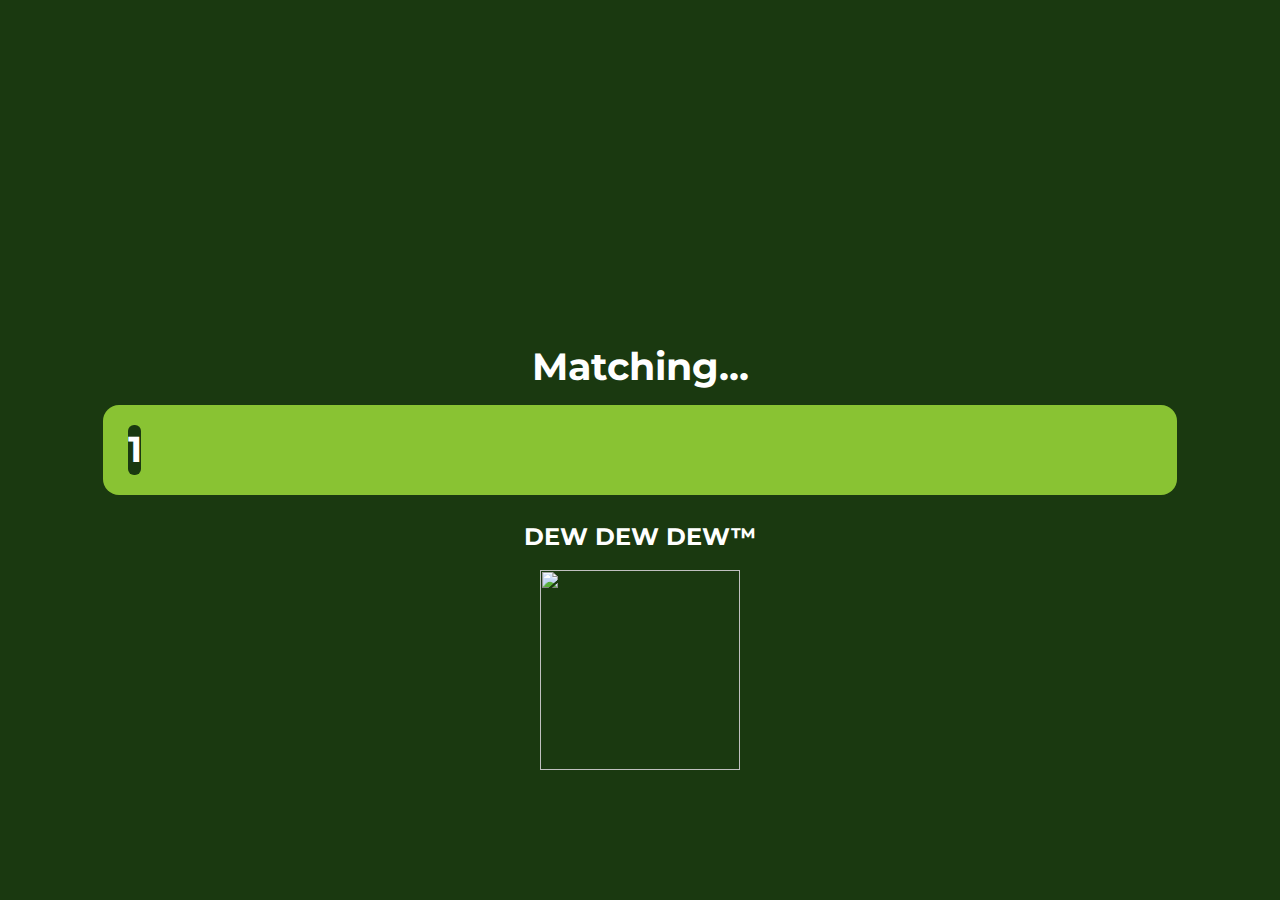
==== match/index.html @ 34c1861c "JUST DEW IT" ====
<html>
<head>
  <meta charset="utf-8">
  <meta name="viewport" content="initial-scale=1.0">
  <title>The Realest Illuminati</title>
  <link href="http://fonts.googleapis.com/css?family=Montserrat:400,700," rel="stylesheet" type="text/css">
  
  <link rel="icon" type="image/x-icon" href="favicon.ico">
<style>
body{
  background:#1A3910;
}

#loader{
  background:black;
}
#vh {
  font: 700 1.5em/1.38 Montserrat;
  color:white;
  border-radius: 16px;
  padding: 25px;
  width: 80%;
  height: 40px;
  background: #89C333;
  text-align: center;
  margin: auto;
  position: absolute;
  top: 0;
  left: 0;
  bottom: 0;
  right: 0;
}

#title{
  
  text-align: center;
  margin: auto;
 
  
  font: 700 2.375em/1.38 Montserrat;
  color:white;
}

#title2{
  
  text-align: center;
  margin: auto;
 position: absolute;
  text-align: center;
  margin: auto;
  height: 40px;
  
  top: -178;
  left: 0;
  bottom: 0;
  right: 0;
  
  
  font: 700 2.375em/1.38 Montserrat;
  color:white;
}

#title3{
  
  text-align: center;
  margin: auto;
 position: absolute;
  text-align: center;
  margin: auto;
  height: 40px;
  
  top: 280;
  left: 0;
  bottom: 0;
  right: 0;
  
  
  font: 700 2.375em/1.38 Montserrat;
  color:white;
}

#text {
  font: 700 1.5em/1.38 Montserrat;
  color:white;
  
  position: absolute;
  text-align: center;
  margin: auto;
  height: 40px;
  
  top: 180;
  left: 0;
  bottom: 0;
  right: 0;
}
.progress-bar {
  height: 50px;
  width: 0;
  left:0;
  font: 700 1.5em/1.38 Montserrat;
  text-align:center;
  background:#1A3910;
  border-radius: 6px;
  margin-top: -5px;
}

.profile{

}

#avatar{

-webkit-box-align:center;
-webkit-box-pack:center;
display:-webkit-box;
 text-align: center;
  margin: auto;
  height: 200px;
  border-radius: 100px;
  margin-top: 14%;
  -moz-border-radius: 100px;
  -khtml-border-radius: 100px;
  -webkit-border-radius: 100px;
  
  
}

</style>
<script src="http://ajax.googleapis.com/ajax/libs/jquery/2.1.3/jquery.min.js"></script>
</head>
<body>
  <div id="loader">
  <div id="title2">Matching...</div>
<div id="vh">
  <div class="progress-bar"></div>
  
</div>
<div class="_text" id="text"></div>
<div id="title3"><img style="width:200px;text-align:center;" src="http://f.cl.ly/items/0X0g2d1x3S3s0d0m2720/Mountain_Dew_logo.png"></div>
</div>

<div class="profile">
    <img src="images/dew.png" id="avatar">
    <div id="title" style="font: 700 1.5em/1.38 Montserrat;margin-top:16px;">You got matched with...</div>
    <div id="title" style="color:#F8E71C;margin-top:6px;">MTN DEW</div>
    <div id="title" style="font: 700 1.5em/1.38 Montserrat;width:70%;margin-top:8px;">When you're got a thirst<br>to quench, nothing hits the<br>spot like a cool MTN DEW.</div>
    <div id="title" style="font: 700 1.5em/1.38 Montserrat;text-align:center;margin-top:10px;"><a style="color:white;" href="http://www.amazon.com/Mountain-Dew-Bottle-Count-Each/dp/B00HZYCCKU/ref=sr_1_1?ie=UTF8&qid=1422085889&sr=8-1&keywords=mtn+dew">BUY MTN DEW</a></div>
</div>



<script>
$('.profile').hide();
var phrases = ['JUST DEW IT™','DO THE DEW™','IM DEWING IT™','FEEL THE DEW™','ITS YOUR DEWSTINY™','WHO DEW THAT VOODEW™','DEW DEW DEW™','DRINK THE DEW™','MTN DEW IT™','PLEASE DRINK DEW™','MTN DEW GAVE US MONEY™'];
var i = 0;

$('.progress-bar').animate(
    {width:'100%'}, 
    {
    duration:10000  ,
step: function(now, fx) {
var data= Math.round(now);
$(this).html(data + '%');
  if(i%50 == 0){
    $('#text').empty();
    $('#text').text(phrases[Math.floor(Math.random()*phrases.length)]);
  }
i++;
}
}        
);
$('#loader').delay("10650").fadeOut();
$('.profile').delay("11000").fadeIn();
</script>
</body>
</html>
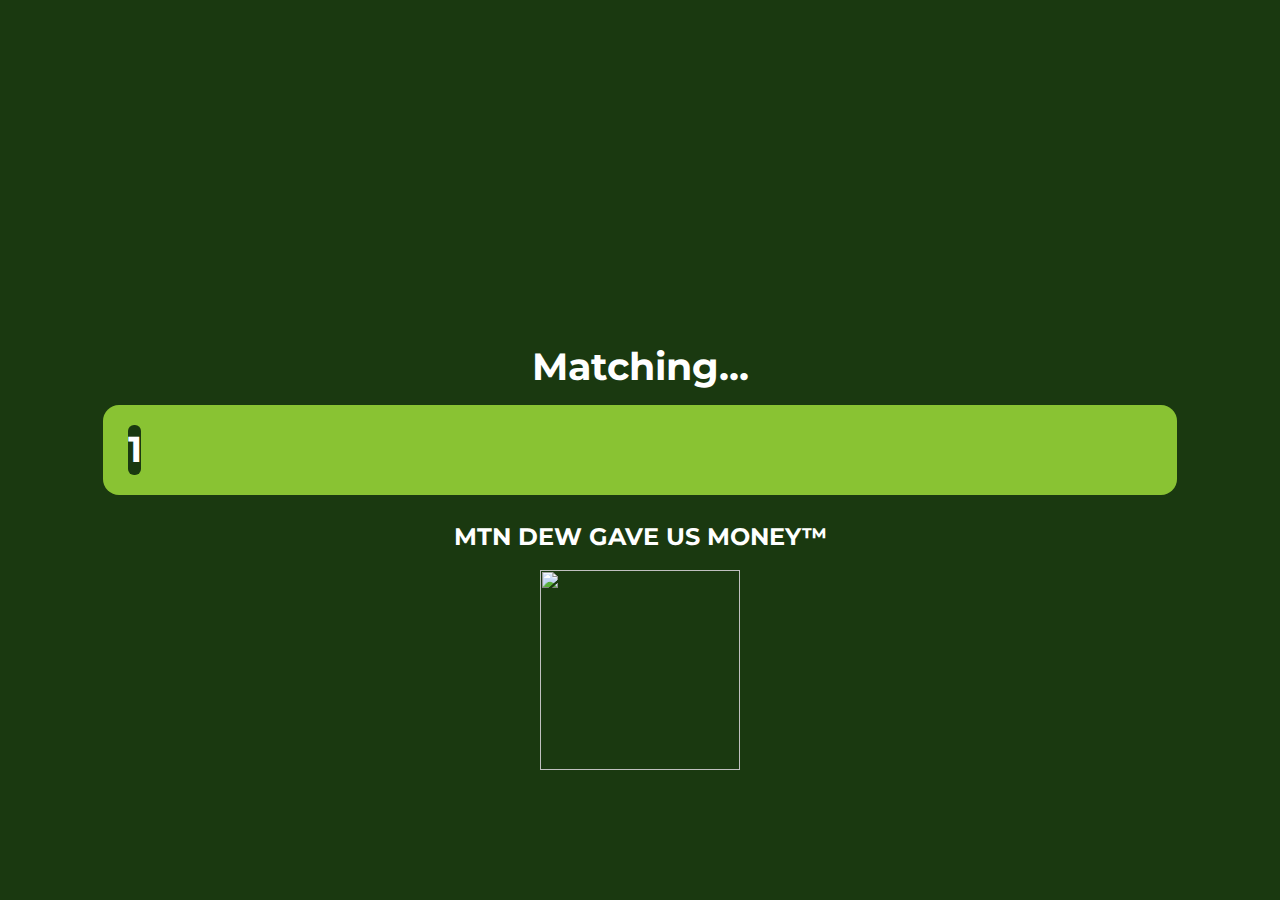
==== commit 2acd3e2b: "oops" ====
--- a/match/index.html
+++ b/match/index.html
@@ -142,7 +142,7 @@
 <div class="profile">
     <img src="images/dew.png" id="avatar">
     <div id="title" style="font: 700 1.5em/1.38 Montserrat;margin-top:16px;">You got matched with...</div>
-    <div id="title" style="color:#F8E71C;margin-top:6px;">MTN DEW</div>
+    <div id="title" style="color:#89C333;margin-top:6px;">MTN DEW</div>
     <div id="title" style="font: 700 1.5em/1.38 Montserrat;width:70%;margin-top:8px;">When you're got a thirst<br>to quench, nothing hits the<br>spot like a cool MTN DEW.</div>
     <div id="title" style="font: 700 1.5em/1.38 Montserrat;text-align:center;margin-top:10px;"><a style="color:white;" href="http://www.amazon.com/Mountain-Dew-Bottle-Count-Each/dp/B00HZYCCKU/ref=sr_1_1?ie=UTF8&qid=1422085889&sr=8-1&keywords=mtn+dew">BUY MTN DEW</a></div>
 </div>
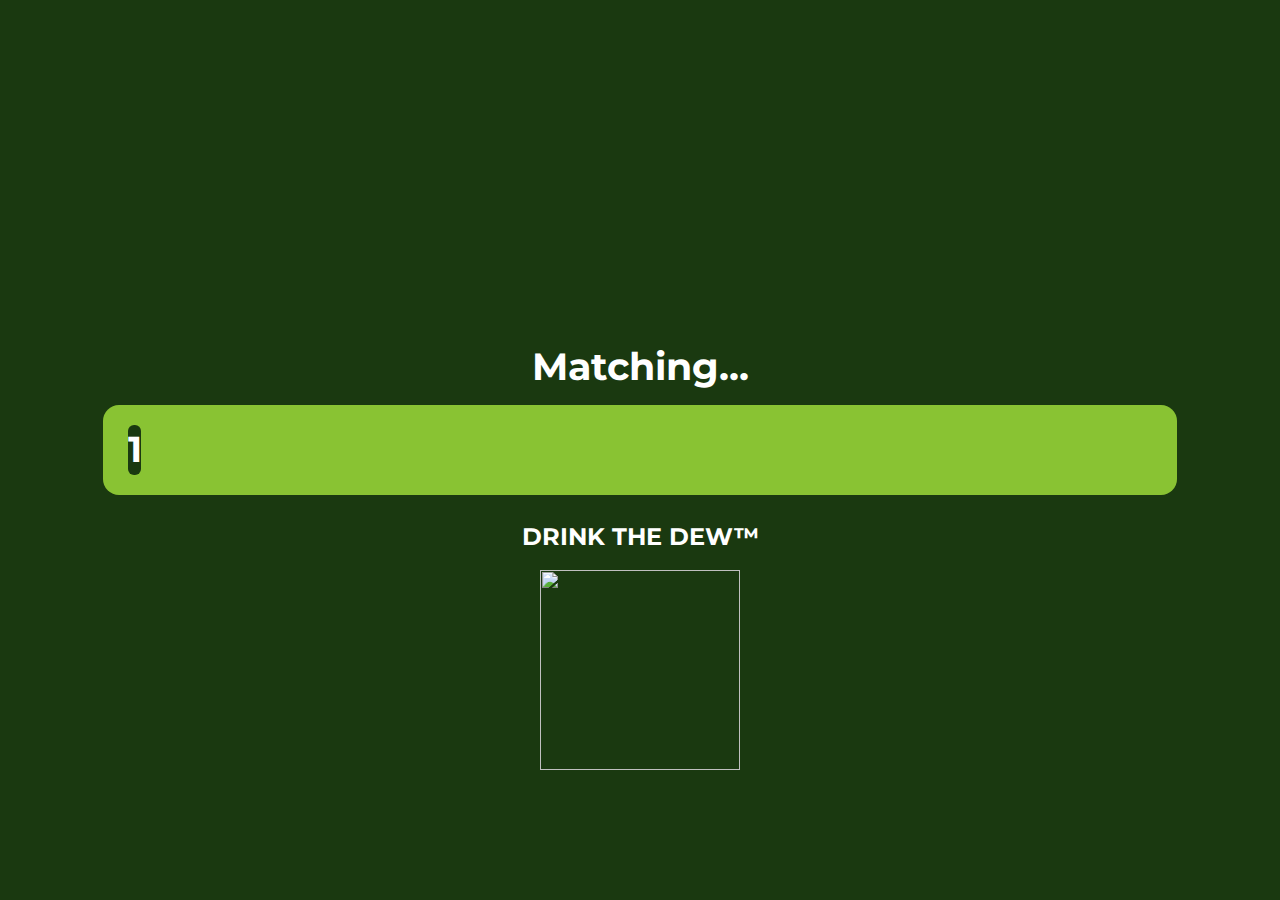
==== commit b0a0125c: "ok" ====
--- a/match/index.html
+++ b/match/index.html
@@ -142,16 +142,16 @@
 <div class="profile">
     <img src="images/dew.png" id="avatar">
     <div id="title" style="font: 700 1.5em/1.38 Montserrat;margin-top:16px;">You got matched with...</div>
-    <div id="title" style="color:#89C333;margin-top:6px;">MTN DEW</div>
-    <div id="title" style="font: 700 1.5em/1.38 Montserrat;width:70%;margin-top:8px;">When you're got a thirst<br>to quench, nothing hits the<br>spot like a cool MTN DEW.</div>
-    <div id="title" style="font: 700 1.5em/1.38 Montserrat;text-align:center;margin-top:10px;"><a style="color:white;" href="http://www.amazon.com/Mountain-Dew-Bottle-Count-Each/dp/B00HZYCCKU/ref=sr_1_1?ie=UTF8&qid=1422085889&sr=8-1&keywords=mtn+dew">BUY MTN DEW</a></div>
+    <div id="title" style="color:#89C333;margin-top:6px;">MTN DEW™</div>
+    <div id="title" style="font: 700 1.5em/1.38 Montserrat;width:70%;margin-top:8px;">When you're got a thirst<br>to quench, nothing hits the<br>spot like a cool MTN DEW™.</div>
+    <div id="title" style="font: 700 1.5em/1.38 Montserrat;text-align:center;margin-top:10px;"><a style="color:#89C333;" href="http://www.amazon.com/Mountain-Dew-Bottle-Count-Each/dp/B00HZYCCKU/ref=sr_1_1?ie=UTF8&qid=1422085889&sr=8-1&keywords=mtn+dew">BUY MTN DEW™ NOW</a></div>
 </div>
 
 
 
 <script>
 $('.profile').hide();
-var phrases = ['JUST DEW IT™','DO THE DEW™','IM DEWING IT™','FEEL THE DEW™','ITS YOUR DEWSTINY™','WHO DEW THAT VOODEW™','DEW DEW DEW™','DRINK THE DEW™','MTN DEW IT™','PLEASE DRINK DEW™','MTN DEW GAVE US MONEY™'];
+var phrases = ['JUST DEW IT™','DO THE DEW™','IM DEWING IT™','FEEL THE DEW™','ITS YOUR DEWSTINY™','WHO DEW THAT VOODEW™','DEW DEW DEW™','DRINK THE DEW™','MTN DEW™ IT™','PLEASE DRINK DEW™','MTN DEW™ GAVE US MONEY™'];
 var i = 0;
 
 $('.progress-bar').animate(
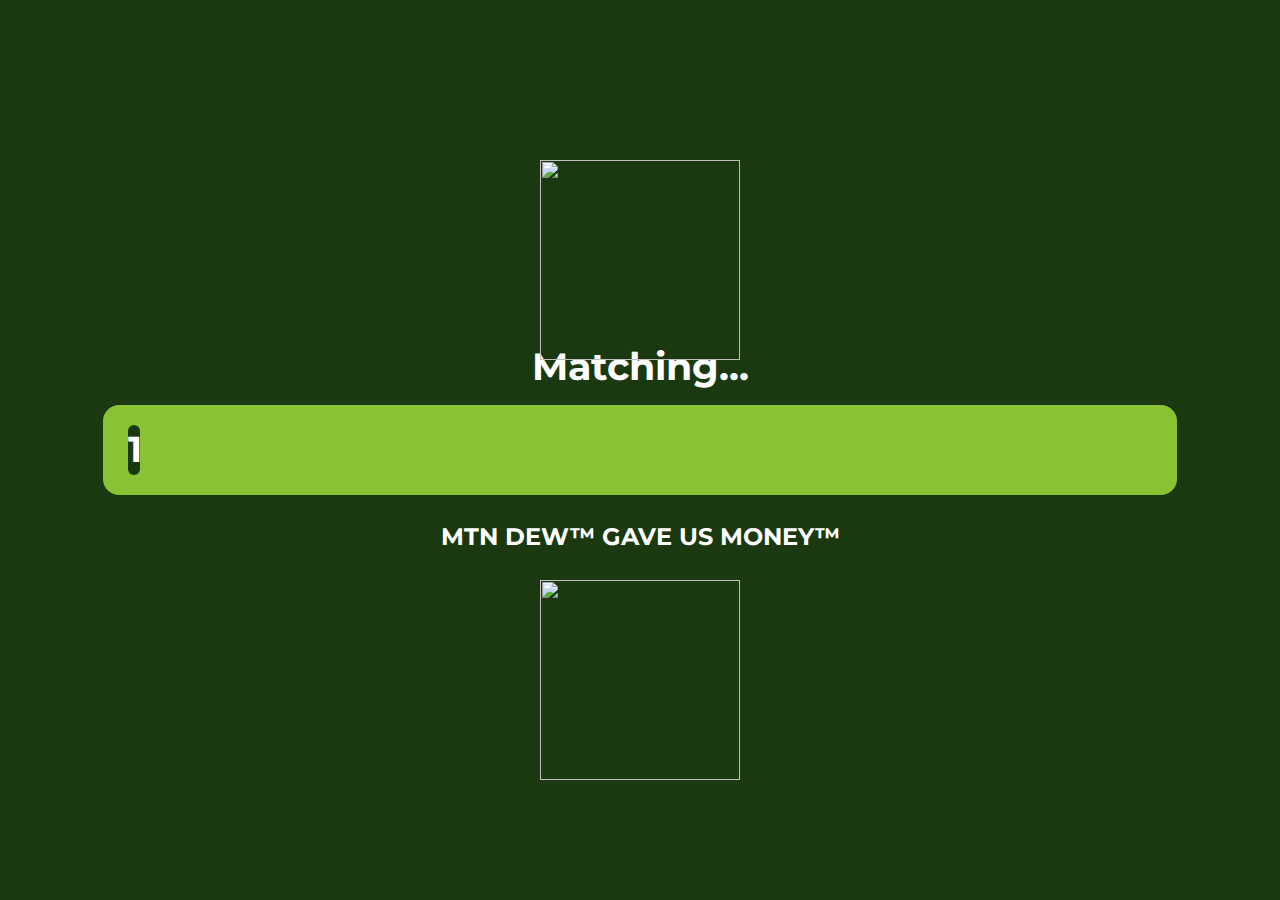
==== commit d8c2ea0c: "yep" ====
--- a/match/index.html
+++ b/match/index.html
@@ -60,7 +60,7 @@
   color:white;
 }
 
-#title3{
+#titleLogo{
   
   text-align: center;
   margin: auto;
@@ -69,7 +69,26 @@
   margin: auto;
   height: 40px;
   
-  top: 280;
+  top: -540;
+  left: 0;
+  bottom: 0;
+  right: 0;
+  
+  
+  font: 700 2.375em/1.38 Montserrat;
+  color:white;
+}
+
+#titleBottles{
+  
+  text-align: center;
+  margin: auto;
+ position: absolute;
+  text-align: center;
+  margin: auto;
+  height: 40px;
+  
+  top: 300;
   left: 0;
   bottom: 0;
   right: 0;
@@ -136,14 +155,15 @@
   
 </div>
 <div class="_text" id="text"></div>
-<div id="title3"><img style="width:200px;text-align:center;" src="http://f.cl.ly/items/0X0g2d1x3S3s0d0m2720/Mountain_Dew_logo.png"></div>
+<div id="titleLogo"><img style="width:200px;text-align:center;" src="http://f.cl.ly/items/0X0g2d1x3S3s0d0m2720/Mountain_Dew_logo.png"></div>
+<div id="titleBottles"><img style="width:200px;text-align:center;" src="http://f.cl.ly/items/3o0E1n0M2w0c1d3t2y1s/bottles.png"></div>
 </div>
 
 <div class="profile">
     <img src="images/dew.png" id="avatar">
     <div id="title" style="font: 700 1.5em/1.38 Montserrat;margin-top:16px;">You got matched with...</div>
     <div id="title" style="color:#89C333;margin-top:6px;">MTN DEW™</div>
-    <div id="title" style="font: 700 1.5em/1.38 Montserrat;width:70%;margin-top:8px;">When you're got a thirst<br>to quench, nothing hits the<br>spot like a cool MTN DEW™.</div>
+    <div id="title" style="font: 700 1.5em/1.38 Montserrat;max-width:360px;margin-top:8px;">When you're got a thirst to quench, nothing hits the spot like a cool MTN DEW™.</div>
     <div id="title" style="font: 700 1.5em/1.38 Montserrat;text-align:center;margin-top:10px;"><a style="color:#89C333;" href="http://www.amazon.com/Mountain-Dew-Bottle-Count-Each/dp/B00HZYCCKU/ref=sr_1_1?ie=UTF8&qid=1422085889&sr=8-1&keywords=mtn+dew">BUY MTN DEW™ NOW</a></div>
 </div>
 
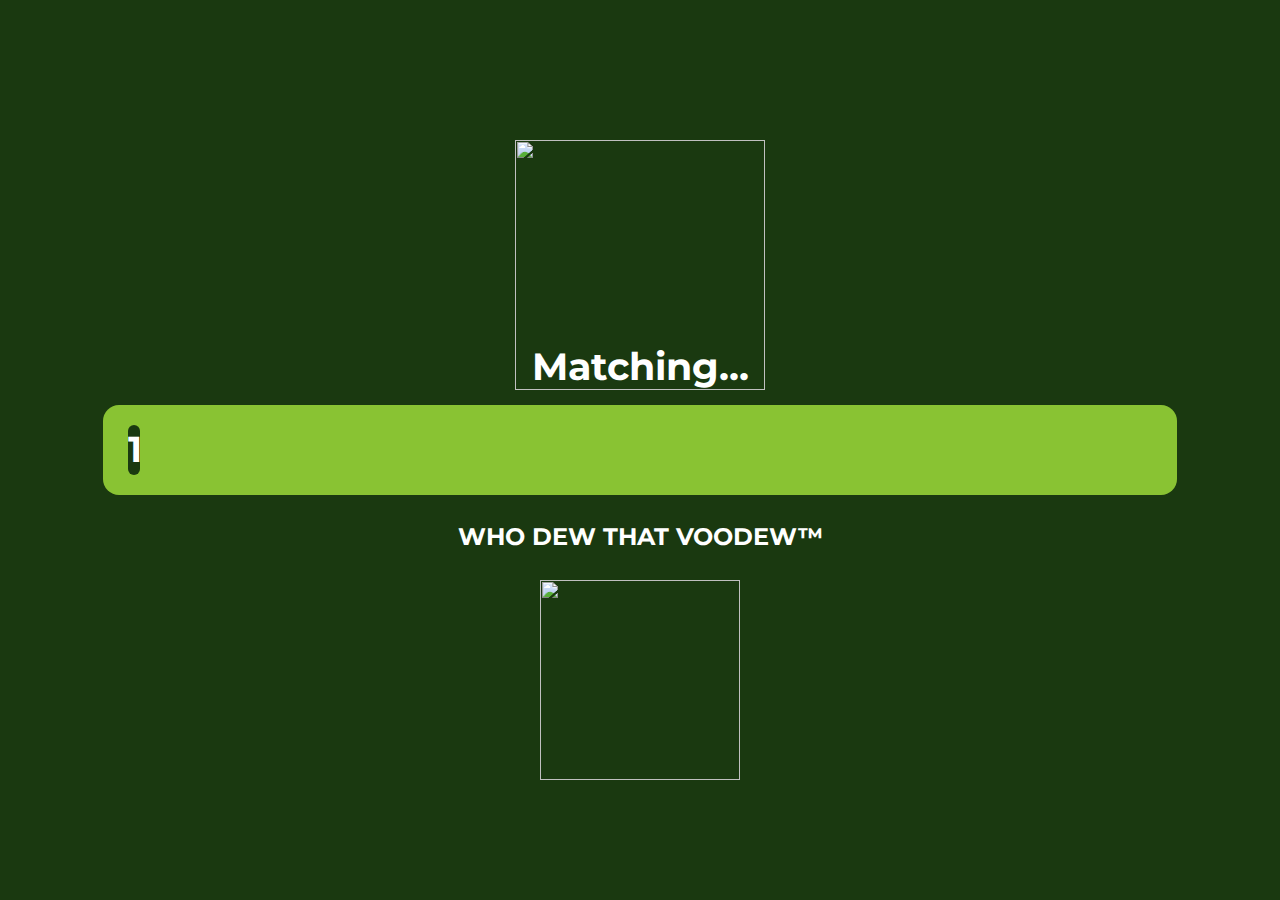
==== commit 67dd647f: "yeah" ====
--- a/match/index.html
+++ b/match/index.html
@@ -69,7 +69,7 @@
   margin: auto;
   height: 40px;
   
-  top: -540;
+  top: -580;
   left: 0;
   bottom: 0;
   right: 0;
@@ -155,7 +155,7 @@
   
 </div>
 <div class="_text" id="text"></div>
-<div id="titleLogo"><img style="width:200px;text-align:center;" src="http://f.cl.ly/items/0X0g2d1x3S3s0d0m2720/Mountain_Dew_logo.png"></div>
+<div id="titleLogo"><img style="width:250px;text-align:center;" src="http://f.cl.ly/items/0X0g2d1x3S3s0d0m2720/Mountain_Dew_logo.png"></div>
 <div id="titleBottles"><img style="width:200px;text-align:center;" src="http://f.cl.ly/items/3o0E1n0M2w0c1d3t2y1s/bottles.png"></div>
 </div>
 
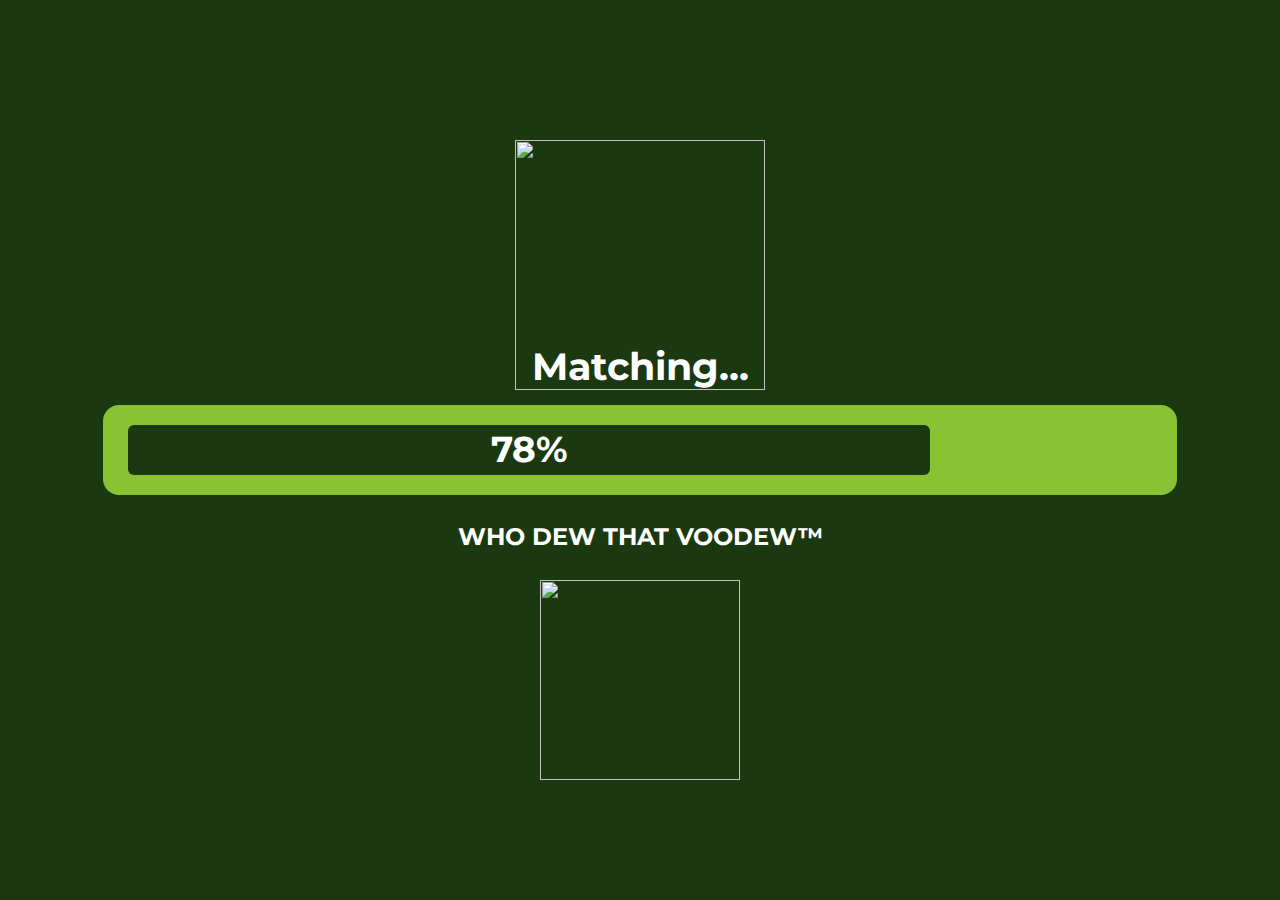
==== commit b7e3a4cf: "ok" ====
--- a/match/index.html
+++ b/match/index.html
@@ -164,7 +164,7 @@
     <div id="title" style="font: 700 1.5em/1.38 Montserrat;margin-top:16px;">You got matched with...</div>
     <div id="title" style="color:#89C333;margin-top:6px;">MTN DEW™</div>
     <div id="title" style="font: 700 1.5em/1.38 Montserrat;max-width:360px;margin-top:8px;">When you're got a thirst to quench, nothing hits the spot like a cool MTN DEW™.</div>
-    <div id="title" style="font: 700 1.5em/1.38 Montserrat;text-align:center;margin-top:10px;"><a style="color:#89C333;" href="http://www.amazon.com/Mountain-Dew-Bottle-Count-Each/dp/B00HZYCCKU/ref=sr_1_1?ie=UTF8&qid=1422085889&sr=8-1&keywords=mtn+dew">BUY MTN DEW™ NOW</a></div>
+    <div id="title" style="font: 700 1.8em Montserrat;;text-align:center;margin-top:10px;"><a style="color:#89C333;" href="http://www.amazon.com/Mountain-Dew-Bottle-Count-Each/dp/B00HZYCCKU/ref=sr_1_1?ie=UTF8&qid=1422085889&sr=8-1&keywords=mtn+dew">BUY MTN DEW™ NOW</a></div>
 </div>
 
 
@@ -177,7 +177,7 @@
 $('.progress-bar').animate(
     {width:'100%'}, 
     {
-    duration:10000  ,
+    duration:1000  ,
 step: function(now, fx) {
 var data= Math.round(now);
 $(this).html(data + '%');
@@ -189,8 +189,8 @@
 }
 }        
 );
-$('#loader').delay("10650").fadeOut();
-$('.profile').delay("11000").fadeIn();
+$('#loader').delay("1065").fadeOut();
+$('.profile').delay("1100").fadeIn();
 </script>
 </body>
 </html>
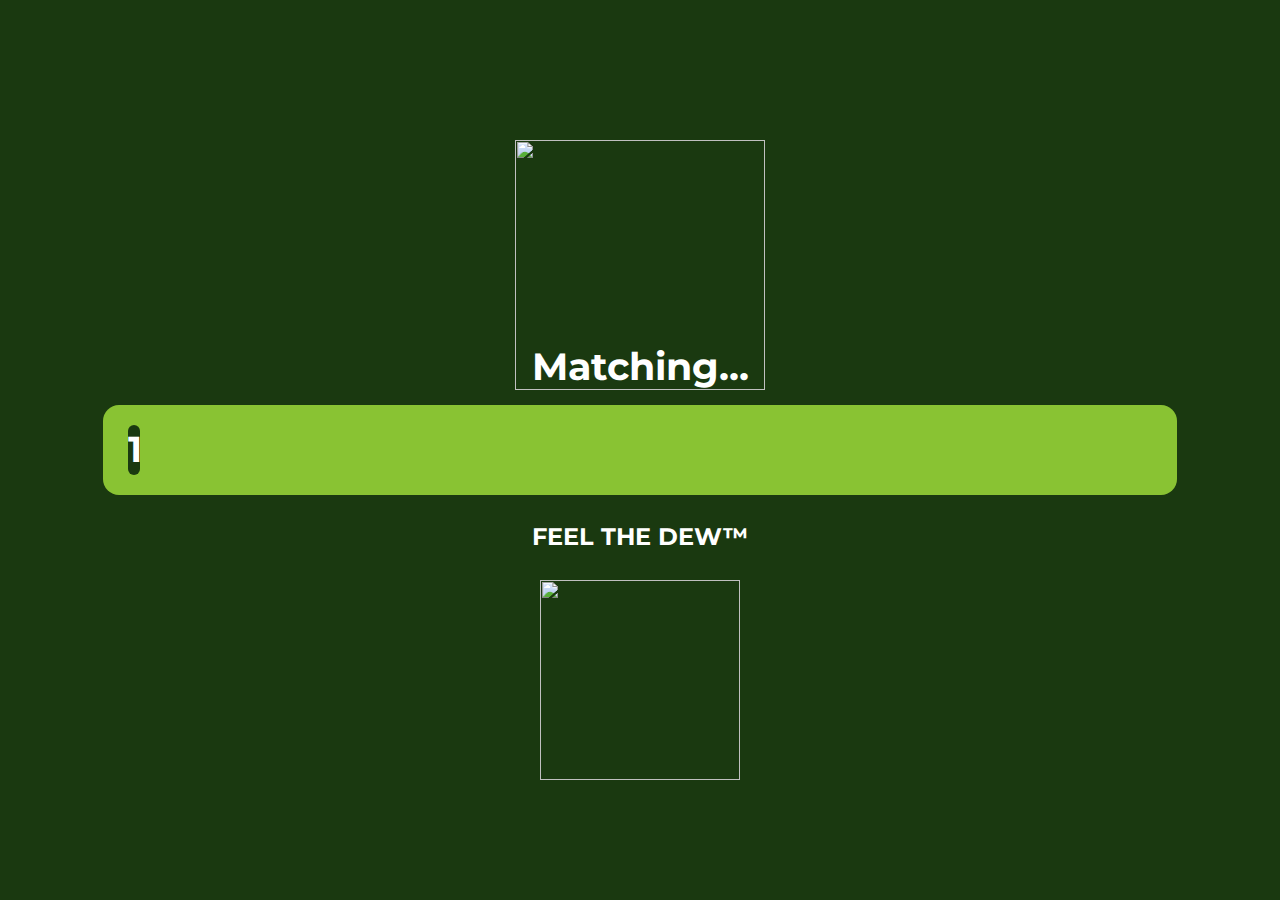
==== commit 14624a14: "OOPS" ====
--- a/match/index.html
+++ b/match/index.html
@@ -177,7 +177,7 @@
 $('.progress-bar').animate(
     {width:'100%'}, 
     {
-    duration:1000  ,
+    duration:10000  ,
 step: function(now, fx) {
 var data= Math.round(now);
 $(this).html(data + '%');
@@ -189,8 +189,8 @@
 }
 }        
 );
-$('#loader').delay("1065").fadeOut();
-$('.profile').delay("1100").fadeIn();
+$('#loader').delay("10650").fadeOut();
+$('.profile').delay("11000").fadeIn();
 </script>
 </body>
 </html>
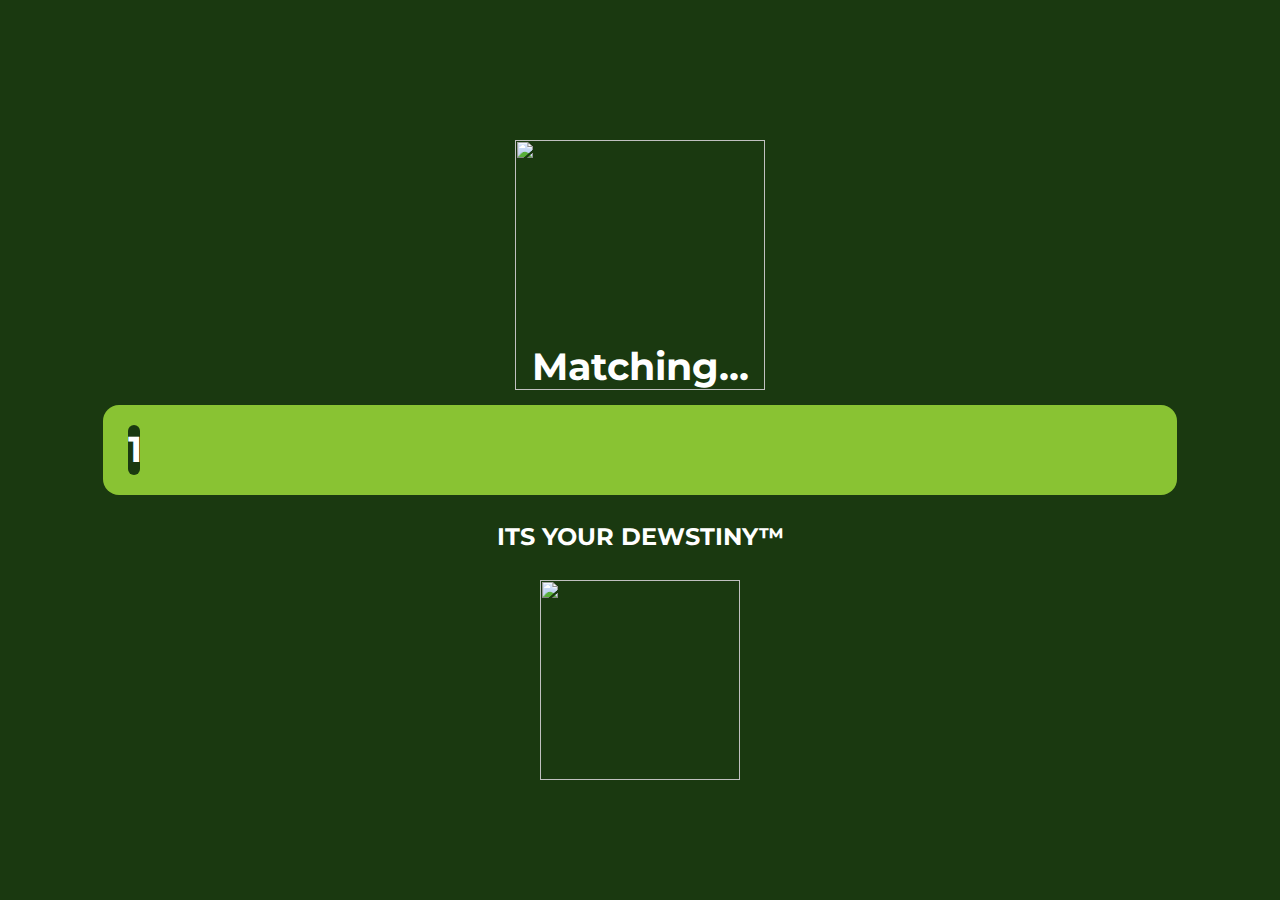
==== commit b789c517: "pls gib money" ====
--- a/match/index.html
+++ b/match/index.html
@@ -165,6 +165,7 @@
     <div id="title" style="color:#89C333;margin-top:6px;">MTN DEW™</div>
     <div id="title" style="font: 700 1.5em/1.38 Montserrat;max-width:360px;margin-top:8px;">When you're got a thirst to quench, nothing hits the spot like a cool MTN DEW™.</div>
     <div id="title" style="font: 700 1.8em Montserrat;;text-align:center;margin-top:10px;"><a style="color:#89C333;" href="http://www.amazon.com/Mountain-Dew-Bottle-Count-Each/dp/B00HZYCCKU/ref=sr_1_1?ie=UTF8&qid=1422085889&sr=8-1&keywords=mtn+dew">BUY MTN DEW™ NOW</a></div>
+    <div id="title" style="font: 700 0.8em Montserrat;;text-align:center;margin-top:10px;">164FoVtmwam6WPYPUzkPZUdKkVmoPLSN9a</div>
 </div>
 
 
